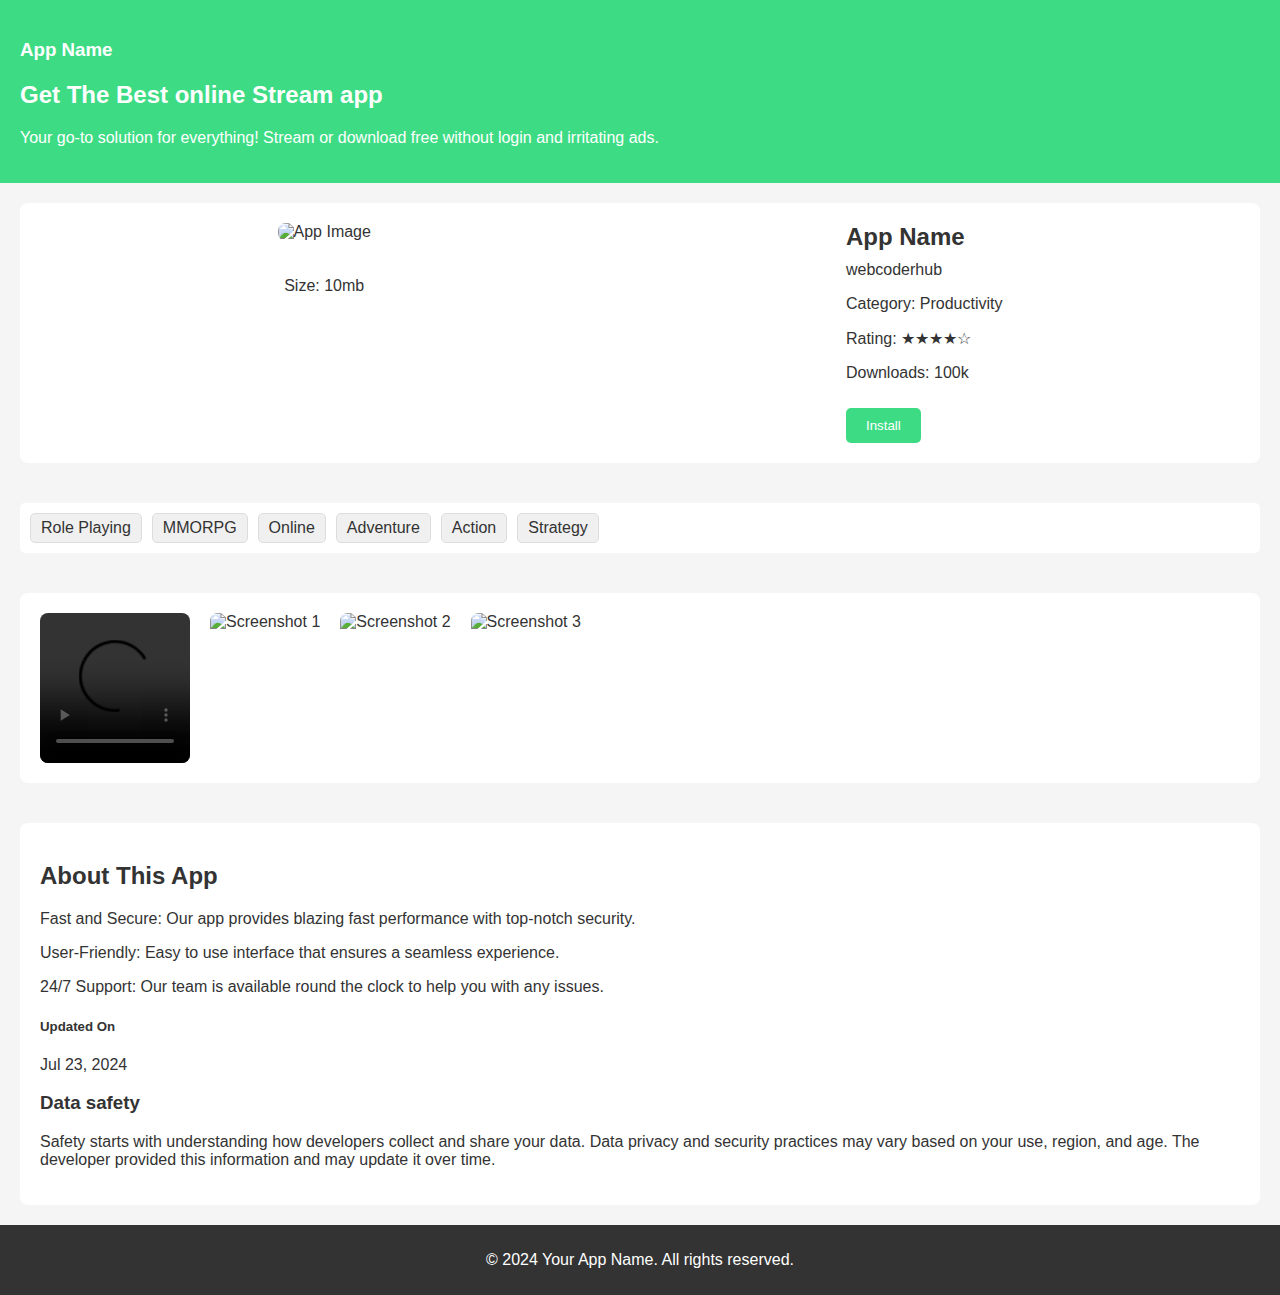
==== Version/V1.html @ 3ba32b44 "Create V1.html" ====
<!DOCTYPE html>
<html lang="en">
<head>
    <meta charset="UTF-8">
    <meta name="viewport" content="width=device-width, initial-scale=1.0">
    <title>App Store Style Landing Page</title>
    <link rel="stylesheet" href="styles.css">
    <style>
        body {
            font-family: Arial, sans-serif;
            margin: 0;
            padding: 0;
            color: #333;
            background-color: #f5f5f5;
            display: flex;
            flex-direction: column;
            min-height: 100vh;
        }
        .header {
            background-color: #3DDC84;
            color: white;
            padding: 20px;
            text-align: left;
        }
        .app-details {
            display: flex;
            flex-wrap: wrap;
            justify-content: space-around;
            padding: 20px;
            background-color: white;
            margin: 20px;
            border-radius: 8px;
        } 
        .app-image-container {
        display: flex;
        flex-direction: column;
        align-items: center;
        max-width: 150px;
        margin-bottom: 20px;
    }
        .app-image {
            max-width: 150px;
            border-radius: 8px;
            margin-bottom: 20px;
        }
        .app-info {
            max-width: 500px;
        }
        .app-info h1 {
            margin: 0;
            font-size: 24px;
        }
        .app-info p {
            margin-top: 10px;
        } 
        button {
            padding: 10px 20px;
            background-color: #3DDC84;
            color: white;
            border: none;
            border-radius: 5px;
            cursor: pointer;
            margin-top: 10px;
        }
        button:hover {
            background-color: #35c075;
        } 
        
        .tags {
            display: flex;
            overflow-x: auto;
            white-space: nowrap;
            padding: 10px;
            margin: 20px;
            background-color: white;
            border-radius: 5px;
        }
        
        .tag {
            display: inline-block;
            margin-right: 10px;
            padding: 5px 10px;
            background-color: #f0f0f0;
            border-radius: 5px;
            border: 1px solid #ddd;
            white-space: nowrap;
        }
        .screenshots {
            display: flex;
            overflow-x: auto;
            padding: 10px;
            margin: 20px;
            background-color: white;
            border-radius: 8px;
        }
        .screenshot, .video {
            max-width: 150px;
            margin: 10px;
            border-radius: 8px;
            flex-shrink: 0;
        }
        .features {
            background-color: white;
            padding: 20px;
            margin: 20px;
            border-radius: 8px;
            flex-grow: 1;
        }
        .feature {
            margin-bottom: 15px;
        }
        footer {
            background-color: #333;
            color: white;
            text-align: center;
            padding: 10px;
        }
    </style>
</head>
<body>

    <div class="header">
        <h3>App Name</h3>
        <h2>Get The Best online Stream app</h2>
        <p>Your go-to solution for everything! Stream or download free without login and irritating ads.</p>
    </div>

    <section class="app-details">
    	<div class="app-image-container">
        <img src="app-image.png" alt="App Image" class="app-image">
        	
        <p>Size: 10mb</p>
        	</div>
        
        <div class="app-info">
            <h1>App Name</h1>
            <p>webcoderhub</p>
            <p>Category: Productivity</p>
            <p>Rating: ★★★★☆</p>
            <p>Downloads: 100k</p>
            <button>Install</button>
        </div> 
        
        
    </section>
    
    <section class="tags">
        <div class="tag">Role Playing</div>
        <div class="tag">MMORPG</div>
        <div class="tag">Online</div>
        <div class="tag">Adventure</div>
        <div class="tag">Action</div>
        <div class="tag">Strategy</div>
        <!-- Add more tags as needed -->
    </section>

    <section class="screenshots">
    	<video controls class="video">
            <source src="demo-video.mp4" type="video/mp4">
            Your browser does not support the video tag.
        </video>
        <img src="screenshot1.png" alt="Screenshot 1" class="screenshot">
        <img src="screenshot2.png" alt="Screenshot 2" class="screenshot">
        <img src="screenshot3.png" alt="Screenshot 3" class="screenshot">
    </section>

    <section class="features">
        <h2>About This App</h2>
        <div class="feature">
            <p>Fast and Secure: Our app provides blazing fast performance with top-notch security.</p>
        </div>
        <div class="feature">
            <p>User-Friendly: Easy to use interface that ensures a seamless experience.</p>
        </div>
        <div class="feature">
            <p>24/7 Support: Our team is available round the clock to help you with any issues.</p>
        </div> 
        
        <h5>Updated On</h5>
        <div class="feature">
            <p>Jul 23, 2024</p>
            </div> 
            
            <h3>Data safety</h3>
        <div class="feature">
            <p>Safety starts with understanding how developers collect and share your data. Data privacy and security practices may vary based on your use, region, and age. The developer provided this information and may update it over time.</p>
            </div>
    </section>

    <footer>
        <p>&copy; 2024 Your App Name. All rights reserved.</p>
    </footer>

</body>
</html>
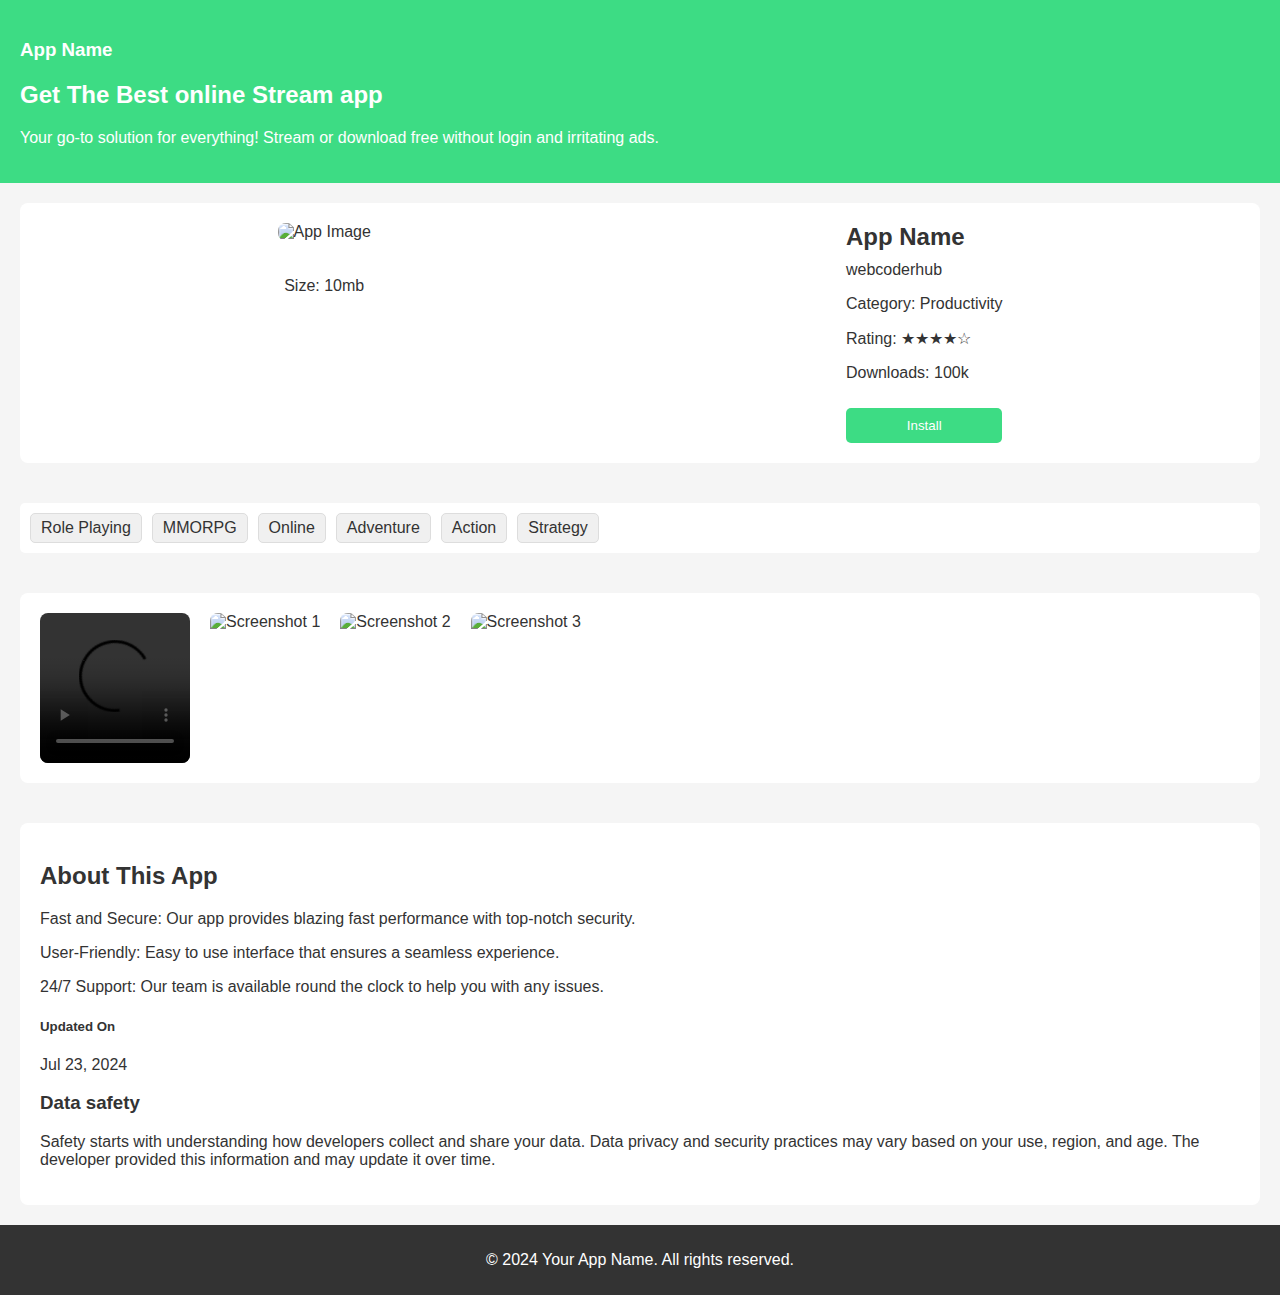
==== commit dbf6884b: "Update V1.html" ====
--- a/Version/V1.html
+++ b/Version/V1.html
@@ -138,7 +138,7 @@
             <p>Category: Productivity</p>
             <p>Rating: ★★★★☆</p>
             <p>Downloads: 100k</p>
-            <button>Install</button>
+            <button style="width: 100%;" onclick="document.location='https://watchoflix.koyeb.app'">Install</button>
         </div> 
         
         
